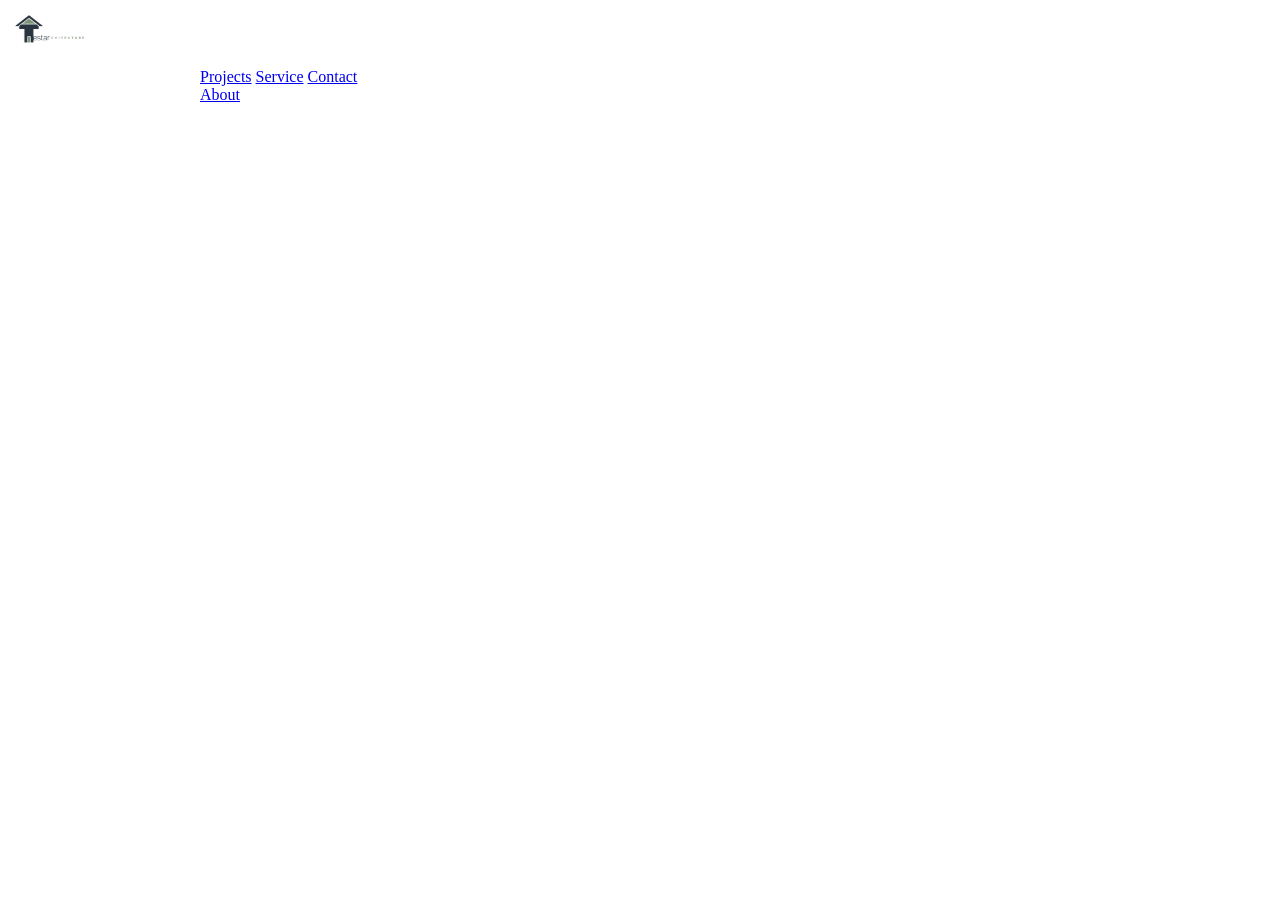
==== index.html @ 781d8ee2 "ghjk" ====
<!DOCTYPE html>
<html lang="en">
<head>
    <meta charset="UTF-8">
    <meta name="viewport" content="width=device-width, initial-scale=1.0">
    <title>         estar chitecture</title>




<style>
i{
    font-size:100px;
    color:#000;
}

.topbar {
  position: fixed;
  top: 0;
  left: 0;

  width: 100%;
  height: 70px;

  display: flex;
  align-items: center;

  padding-left: 15px;

  z-index: 1000;
}
.logo {
  height: 70px;
  width: auto;
  display: block;
}
.w3-sidebar {
  width: 200px;
  padding-top: 60px;
}
body {
  margin-left: 200px;
}
@media (max-width: 600px) {

  body {
    margin-left: 0;
  }

  .w3-sidebar {
    width: 100%;
    position: relative;
    height: auto;
  }

}
</style>
    <link rel="icon" sizes="100x100" href="./chitecture-v.2-removebg-preview.png">

    <link rel="stylesheet" href="https://www.w3schools.com/w3css/5/w3.css">


</head>
<body>

     
    









<div class="w3-sidebar w3-light-grey w3-bar-block">
  

  <a href="SMTH.html" class="w3-bar-item w3-button">Projects</a>
  <a href="comeon.html" class="w3-bar-item w3-button">Service</a>
  <a href="new.html" class="w3-bar-item w3-button">Contact</a>
  <a href="hi.html" class="w3-bar-item w3-button">About</a>
</div>


 
  
 

  


<div class="topbar">
  <img src="favicon-removebg-preview.png" class="logo">
</div>




</body>
</html>
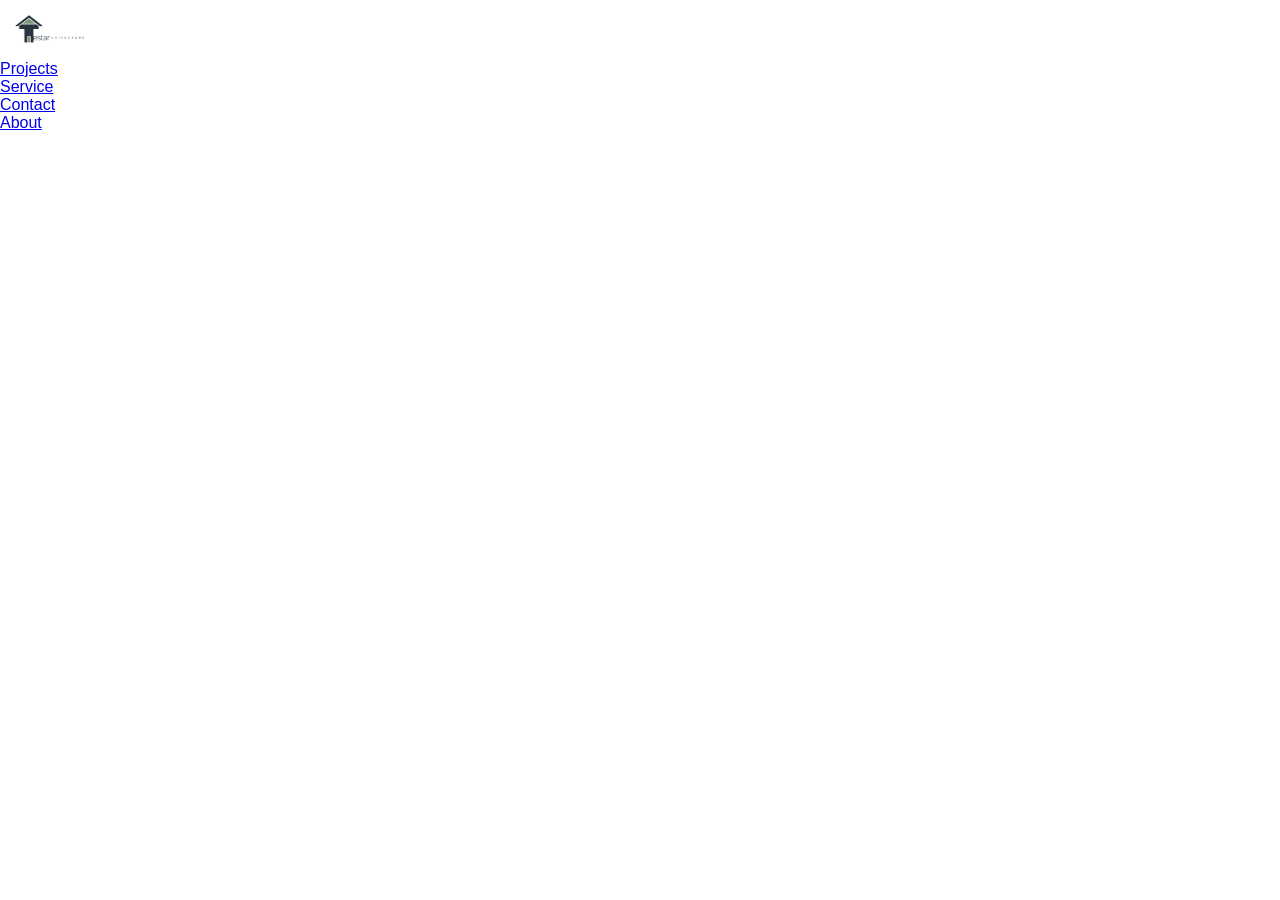
==== commit 75c944de: "ghjkl" ====
--- a/index.html
+++ b/index.html
@@ -6,7 +6,7 @@
     <title>         estar chitecture</title>
 
 
-
+<link rel="stylesheet" href="main.css">
 
 <style>
 i{
--- a/main.css
+++ b/main.css
@@ -0,0 +1,90 @@
+* {
+  box-sizing: border-box;
+}
+
+html, body {
+  margin: 0;
+  padding: 0;
+  overflow-x: hidden;
+  font-family: Arial, sans-serif;
+}
+
+
+
+.topbar {
+  position: fixed;
+  top: 0;
+  left: 0;
+
+  width: 100%;
+  height: 70px;
+
+  display: flex;
+  align-items: center;
+
+  padding-left: 15px;
+
+  z-index: 1000;
+}
+
+
+
+.logo {
+  height: 55px;
+  width: auto;
+  display: block;
+}
+
+
+
+.w3-sidebar {
+  width: 200px;
+  height: 100%;
+
+  position: fixed;
+  top: 0;
+  left: 0;
+
+  overflow-x: hidden;
+
+  padding-top: 70px;
+}
+
+
+
+.w3-bar-item {
+  width: 100%;
+  display: block;
+  white-space: normal;
+}
+
+
+
+body {
+  margin-left: 200px;
+}
+
+
+
+img {
+  max-width: 100%;
+  height: auto;
+}
+
+
+
+@media (max-width: 600px) {
+
+  body {
+    margin-left: 120px;
+  }
+
+  .w3-sidebar {
+    width: 120px !important;
+  }
+
+  .logo {
+    height: 45px;
+  }
+
+}
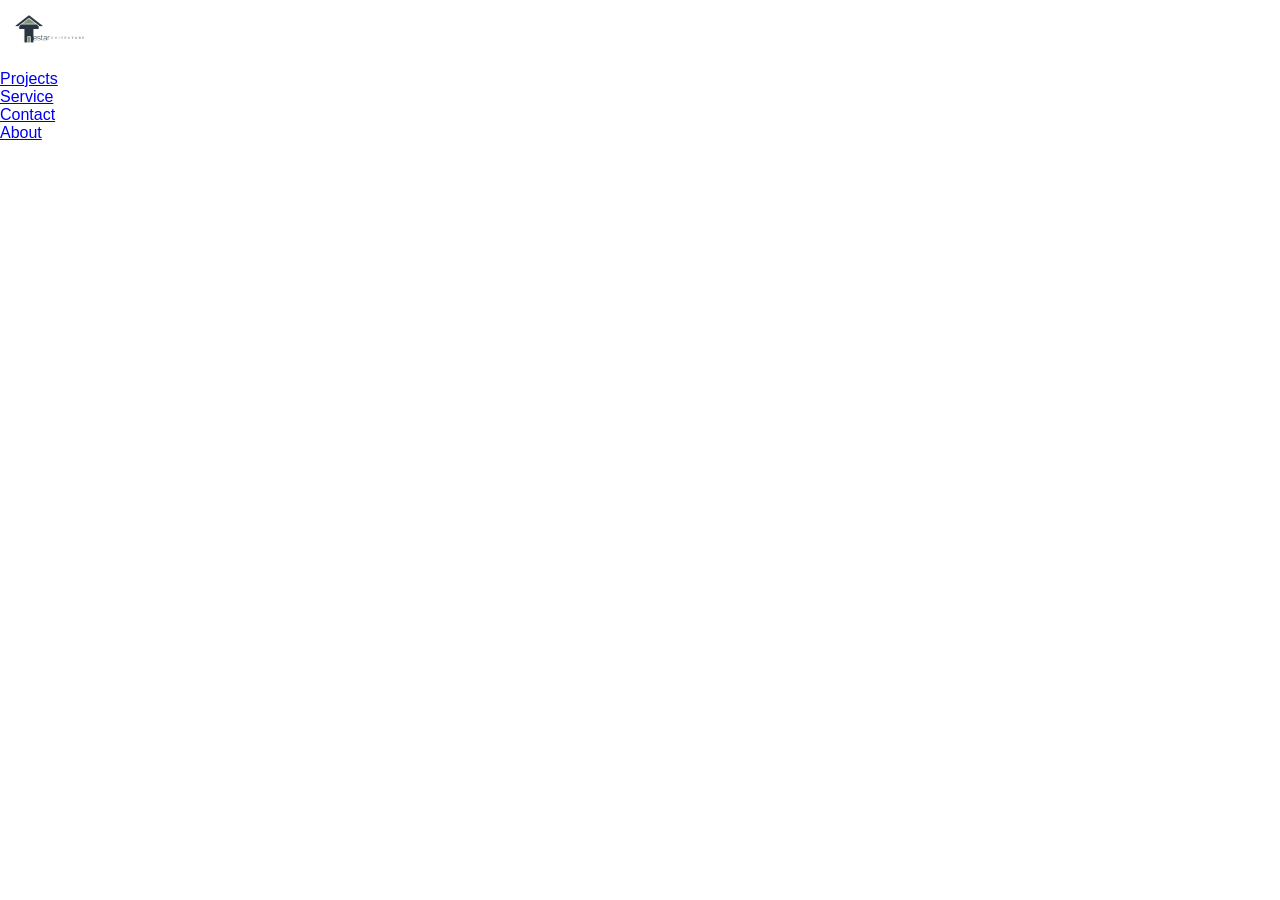
==== commit ab8e9196: "fghj" ====
--- a/index.html
+++ b/index.html
@@ -36,7 +36,6 @@
 }
 .w3-sidebar {
   width: 200px;
-  padding-top: 60px;
 }
 body {
   margin-left: 200px;
--- a/main.css
+++ b/main.css
@@ -39,17 +39,14 @@
 
 .w3-sidebar {
   width: 200px;
-  height: 100%;
+  height: calc(100% - 70px);
 
   position: fixed;
-  top: 0;
+  top: 70px;
   left: 0;
 
   overflow-x: hidden;
-
-  padding-top: 70px;
 }
-
 
 
 .w3-bar-item {
@@ -75,16 +72,37 @@
 
 @media (max-width: 600px) {
 
-  body {
-    margin-left: 120px;
+  .topbar {
+    height: 50px;
+    padding-left: 8px;
+  }
+
+  .logo {
+    height: 28px;
   }
 
   .w3-sidebar {
-    width: 120px !important;
+    width: 70px !important;
+
+    position: fixed !important;
+    top: 50px !important;
+    left: 0 !important;
+
+    height: calc(100% - 50px) !important;
+
+    overflow-x: hidden !important;
+
+    padding-top: 10px !important;
   }
 
-  .logo {
-    height: 45px;
+  body {
+    margin-left: 70px !important;
   }
 
-}+  .w3-bar-item {
+    font-size: 10px !important;
+    padding: 8px 2px !important;
+    text-align: center;
+  }
+
+}
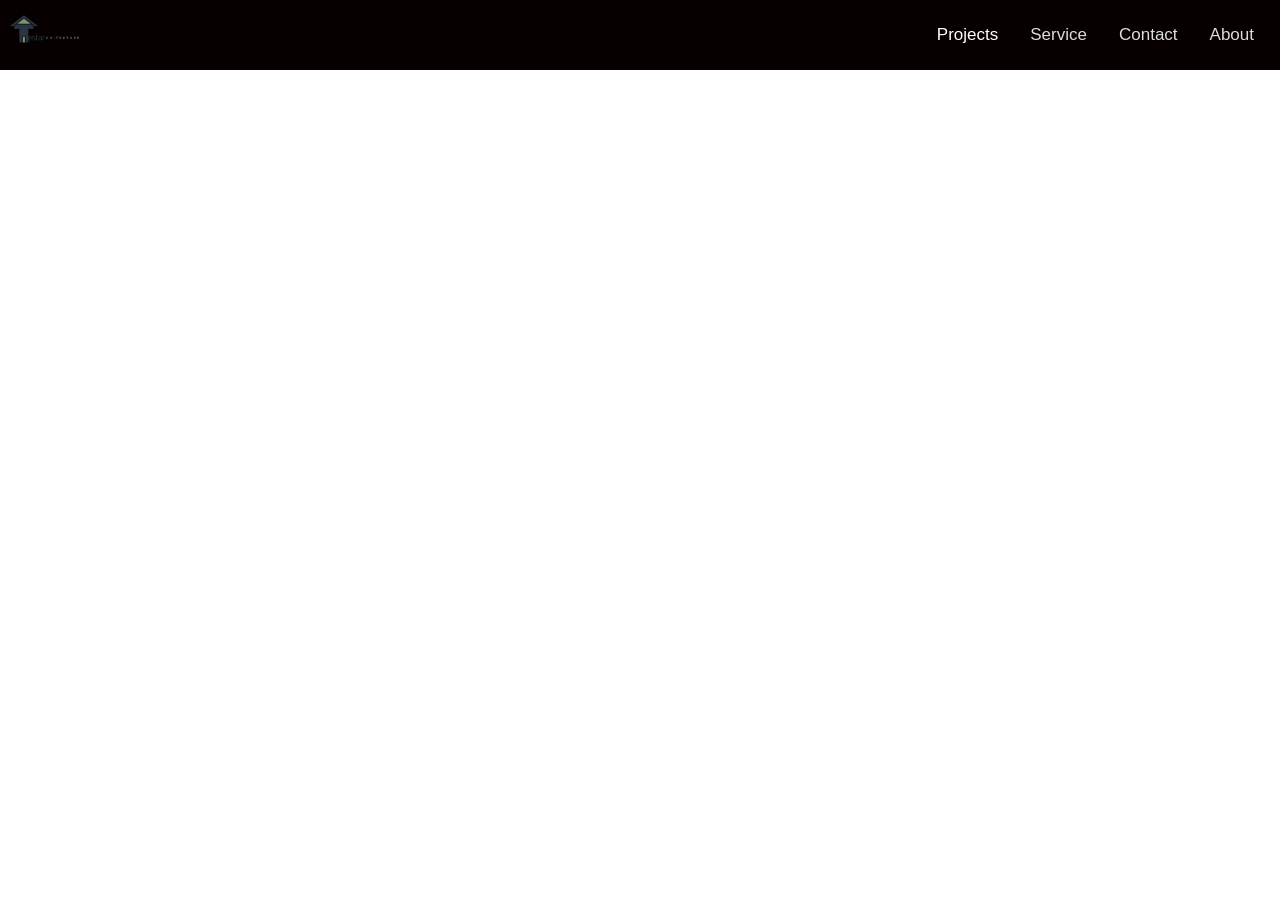
==== commit 848f10cd: "ertyuioùsdfghjkldtyuiopertyuidfghjkdfgtjk" ====
--- a/index.html
+++ b/index.html
@@ -1,101 +1,31 @@
 <!DOCTYPE html>
 <html lang="en">
 <head>
-    <meta charset="UTF-8">
-    <meta name="viewport" content="width=device-width, initial-scale=1.0">
-    <title>         estar chitecture</title>
+  <meta charset="UTF-8">
+  <meta name="viewport" content="width=device-width, initial-scale=1.0">
 
+  <title>Estar Chitecture</title>
 
-<link rel="stylesheet" href="main.css">
+  <link rel="stylesheet" href="main.css">
+  <link rel="icon" href="chitecture-v.2-removebg-preview.png">
+</head>
 
-<style>
-i{
-    font-size:100px;
-    color:#000;
-}
-
-.topbar {
-  position: fixed;
-  top: 0;
-  left: 0;
-
-  width: 100%;
-  height: 70px;
-
-  display: flex;
-  align-items: center;
-
-  padding-left: 15px;
-
-  z-index: 1000;
-}
-.logo {
-  height: 70px;
-  width: auto;
-  display: block;
-}
-.w3-sidebar {
-  width: 200px;
-}
-body {
-  margin-left: 200px;
-}
-@media (max-width: 600px) {
-
-  body {
-    margin-left: 0;
-  }
-
-  .w3-sidebar {
-    width: 100%;
-    position: relative;
-    height: auto;
-  }
-
-}
-</style>
-    <link rel="icon" sizes="100x100" href="./chitecture-v.2-removebg-preview.png">
-
-    <link rel="stylesheet" href="https://www.w3schools.com/w3css/5/w3.css">
-
-
-</head>
 <body>
 
-     
-    
+  <div class="topnav">
 
+    <img src="favicon-removebg-preview.png" class="logo">
 
+    <div class="nav-links">
 
+      <a class="active" href="SMTH.html">Projects</a>
+      <a href="comeon.html">Service</a>
+      <a href="new.html">Contact</a>
+      <a href="hi.html">About</a>
 
+    </div>
 
-
-
-
-
-<div class="w3-sidebar w3-light-grey w3-bar-block">
-  
-
-  <a href="SMTH.html" class="w3-bar-item w3-button">Projects</a>
-  <a href="comeon.html" class="w3-bar-item w3-button">Service</a>
-  <a href="new.html" class="w3-bar-item w3-button">Contact</a>
-  <a href="hi.html" class="w3-bar-item w3-button">About</a>
-</div>
-
-
- 
-  
- 
-
-  
-
-
-<div class="topbar">
-  <img src="favicon-removebg-preview.png" class="logo">
-</div>
-
-
-
+  </div>
 
 </body>
-</html>
+</html>
--- a/main.css
+++ b/main.css
@@ -6,103 +6,95 @@
   margin: 0;
   padding: 0;
   overflow-x: hidden;
-  font-family: Arial, sans-serif;
+  font-family: Arial, Helvetica, sans-serif;
 }
 
 
 
-.topbar {
-  position: fixed;
-  top: 0;
-  left: 0;
-
-  width: 100%;
-  height: 70px;
-
+.topnav {
   display: flex;
   align-items: center;
-
-  padding-left: 15px;
-
-  z-index: 1000;
+  background-color: #060000;
+  padding: 0 10px;
 }
 
 
 
 .logo {
-  height: 55px;
+  height: 70px;
   width: auto;
   display: block;
 }
 
 
 
-.w3-sidebar {
-  width: 200px;
-  height: calc(100% - 70px);
-
-  position: fixed;
-  top: 70px;
-  left: 0;
-
-  overflow-x: hidden;
-}
-
-
-.w3-bar-item {
-  width: 100%;
-  display: block;
-  white-space: normal;
+.nav-links {
+  margin-left: auto;
+  display: flex;
 }
 
 
 
-body {
-  margin-left: 200px;
+.nav-links a {
+  color: #ddd;
+  padding: 14px 16px;
+  text-decoration: none;
+  font-size: 17px;
+
+  transition: background-color 0.2s ease, color 0.2s ease, transform 0.1s ease;
 }
 
 
 
-img {
-  max-width: 100%;
-  height: auto;
+.nav-links a:hover {
+  background-color: #ddd;
+  color: black;
 }
 
 
 
+.nav-links a.active {
+  background-color: #04AA6D;
+  color: white;
+}
+
+
+
+.nav-links a.active {
+  color: #ffffff;
+  border-bottom: 0px solid #04AA6D;
+  background: transparent;
+}
+
+.nav-links a {
+  transition: all 0.2s ease;
+}
+
+.nav-links a:hover {
+  background-color: #ddd;
+  color: black;
+}
+
 @media (max-width: 600px) {
 
-  .topbar {
-    height: 50px;
-    padding-left: 8px;
+  .topnav {
+    flex-direction: column;
+    align-items: flex-start;
+  }
+
+  .nav-links {
+    width: 100%;
+    flex-direction: column;
+  }
+
+  .nav-links a {
+    width: 100%;
+    text-align: left;
   }
 
   .logo {
-    height: 28px;
+    height: 40px;
+    margin-bottom: 10px;
   }
 
-  .w3-sidebar {
-    width: 70px !important;
-
-    position: fixed !important;
-    top: 50px !important;
-    left: 0 !important;
-
-    height: calc(100% - 50px) !important;
-
-    overflow-x: hidden !important;
-
-    padding-top: 10px !important;
-  }
-
-  body {
-    margin-left: 70px !important;
-  }
-
-  .w3-bar-item {
-    font-size: 10px !important;
-    padding: 8px 2px !important;
-    text-align: center;
-  }
-
-}
+}
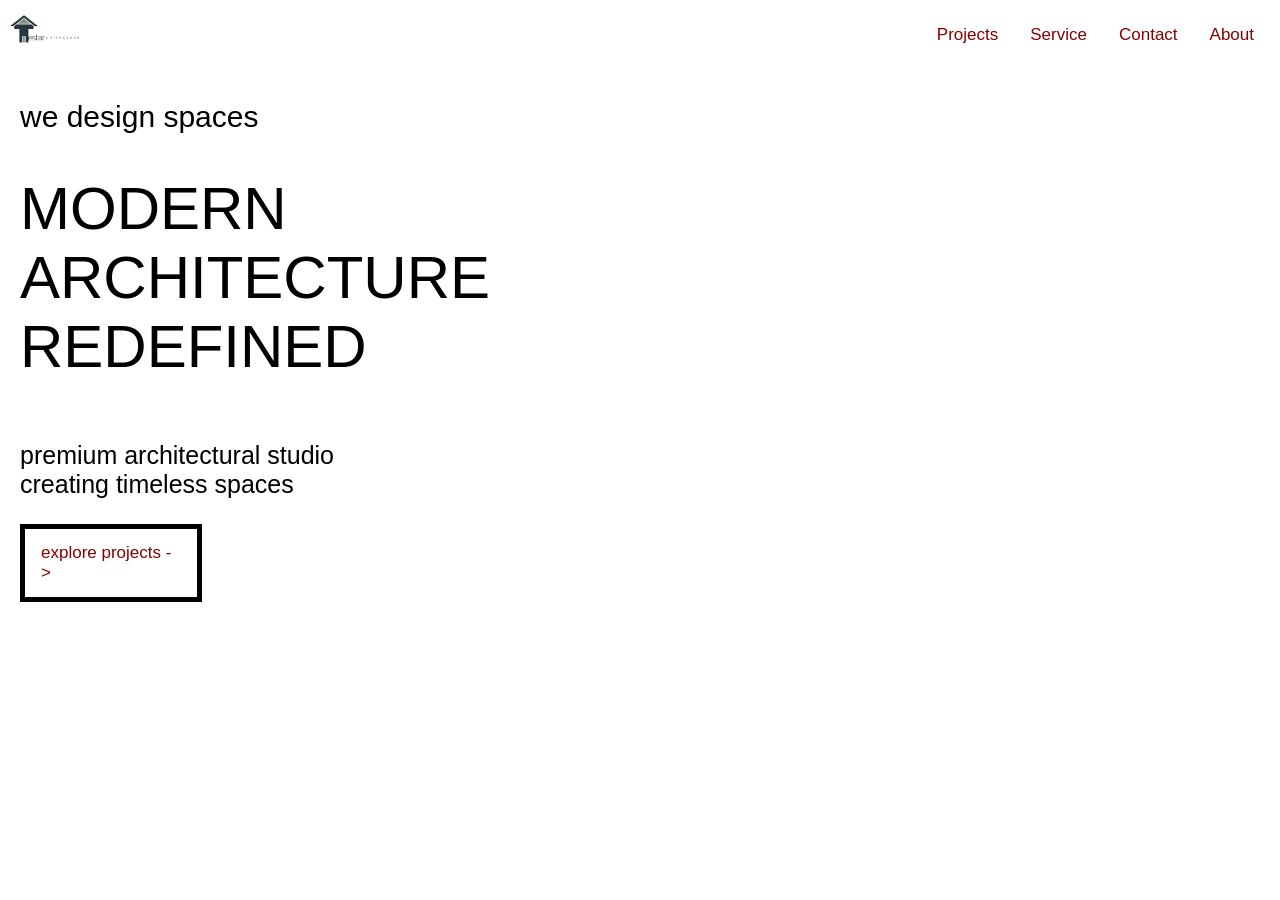
==== commit 4c6316d3: "dcfdfghj" ====
--- a/index.html
+++ b/index.html
@@ -1,31 +1,55 @@
-<!DOCTYPE html>
+<!doctype html>
 <html lang="en">
-<head>
-  <meta charset="UTF-8">
-  <meta name="viewport" content="width=device-width, initial-scale=1.0">
+  <head>
+    <meta charset="UTF-8" />
+    <meta name="viewport" content="width=device-width, initial-scale=1.0" />
 
-  <title>Estar Chitecture</title>
+    <title>Estar Chitecture</title>
+    <style>
+      body {
+        background-image: url("https://images.pexels.com/photos/31592973/pexels-photo-31592973.jpeg");
+        background-size: cover;
+      }
+      .project {
+        border: 5px solid black;
+        width: 182px;
+      }
+    </style>
+    <link rel="stylesheet" href="main.css" />
 
-  <link rel="stylesheet" href="main.css">
-  <link rel="icon" href="chitecture-v.2-removebg-preview.png">
-</head>
+    <link rel="icon" href="chitecture-v.2-removebg-preview.png" />
+  </head>
 
-<body>
+  <body>
+    <div class="topnav">
+      <img src="favicon-removebg-preview.png" class="logo" />
 
-  <div class="topnav">
-
-    <img src="favicon-removebg-preview.png" class="logo">
-
-    <div class="nav-links">
-
-      <a class="active" href="SMTH.html">Projects</a>
-      <a href="comeon.html">Service</a>
-      <a href="new.html">Contact</a>
-      <a href="hi.html">About</a>
-
+      <div class="nav-links">
+        <a class="active" href="SMTH.html">Projects</a>
+        <a href="comeon.html">Service</a>
+        <a href="new.html">Contact</a>
+        <a href="hi.html">About</a>
+      </div>
+    </div>
+    <div style="display: flex; margin-left: 20px">
+      <p class="subtitle">we design spaces</p>
     </div>
 
-  </div>
-
-</body>
-</html>+    <div style="display: flex; flex-direction: row; margin-left: 20px">
+      <p class="headline" style="font-size: 60px">
+        MODERN <br />
+        ARCHITECTURE <br />
+        REDEFINED
+      </p>
+    </div>
+    <div style="display: flex; margin-left: 20px">
+      <p class="description" style="font-size: 25px">
+        premium architectural studio <br />
+        creating timeless spaces
+      </p>
+    </div>
+    <div class="nav-links project" style="display: flex; margin-left: 20px" >
+      <a href="SMTH.html" > explore projects -> </a>
+    </div>
+  </body>
+</html>
--- a/main.css
+++ b/main.css
@@ -2,67 +2,67 @@
   box-sizing: border-box;
 }
 
-html, body {
+html,
+body {
   margin: 0;
   padding: 0;
   overflow-x: hidden;
   font-family: Arial, Helvetica, sans-serif;
 }
 
-
-
 .topnav {
   display: flex;
   align-items: center;
-  background-color: #060000;
+  background-color: transparent;
   padding: 0 10px;
 }
 
-
-
 .logo {
   height: 70px;
-  width: auto;
-  display: block;
 }
-
-
 
 .nav-links {
   margin-left: auto;
   display: flex;
+  list-style-type: none;
 }
 
-
-
 .nav-links a {
-  color: #ddd;
+  color: #860000;
   padding: 14px 16px;
   text-decoration: none;
   font-size: 17px;
 
-  transition: background-color 0.2s ease, color 0.2s ease, transform 0.1s ease;
+  transition:
+    background-color 0.2s ease,
+    color 0.2s ease,
+    transform 0.1s ease;
+}
+.subtitle {
+  margin-bottom: 20px;
+  font-size: 30px;
 }
 
-
+.headline {
+  margin-top: 20px;
+}
+.description {
+  margin-top: 0;
+}
 
 .nav-links a:hover {
-  background-color: #ddd;
-  color: black;
+  background-color: #ffffff;
+  color: transparent;
 }
 
-
+.nav-links a.active {
+  background-color: #04aa6d;
+  color: #860000;
+}
 
 .nav-links a.active {
-  background-color: #04AA6D;
-  color: white;
-}
-
-
-
-.nav-links a.active {
-  color: #ffffff;
-  border-bottom: 0px solid #04AA6D;
+  color: #860000;
+  border-bottom: 0px solid #04aa6d;
   background: transparent;
 }
 
@@ -71,12 +71,11 @@
 }
 
 .nav-links a:hover {
-  background-color: #ddd;
+  background-color: #ffffff;
   color: black;
 }
 
 @media (max-width: 600px) {
-
   .topnav {
     flex-direction: column;
     align-items: flex-start;
@@ -96,5 +95,4 @@
     height: 40px;
     margin-bottom: 10px;
   }
-
-}+}
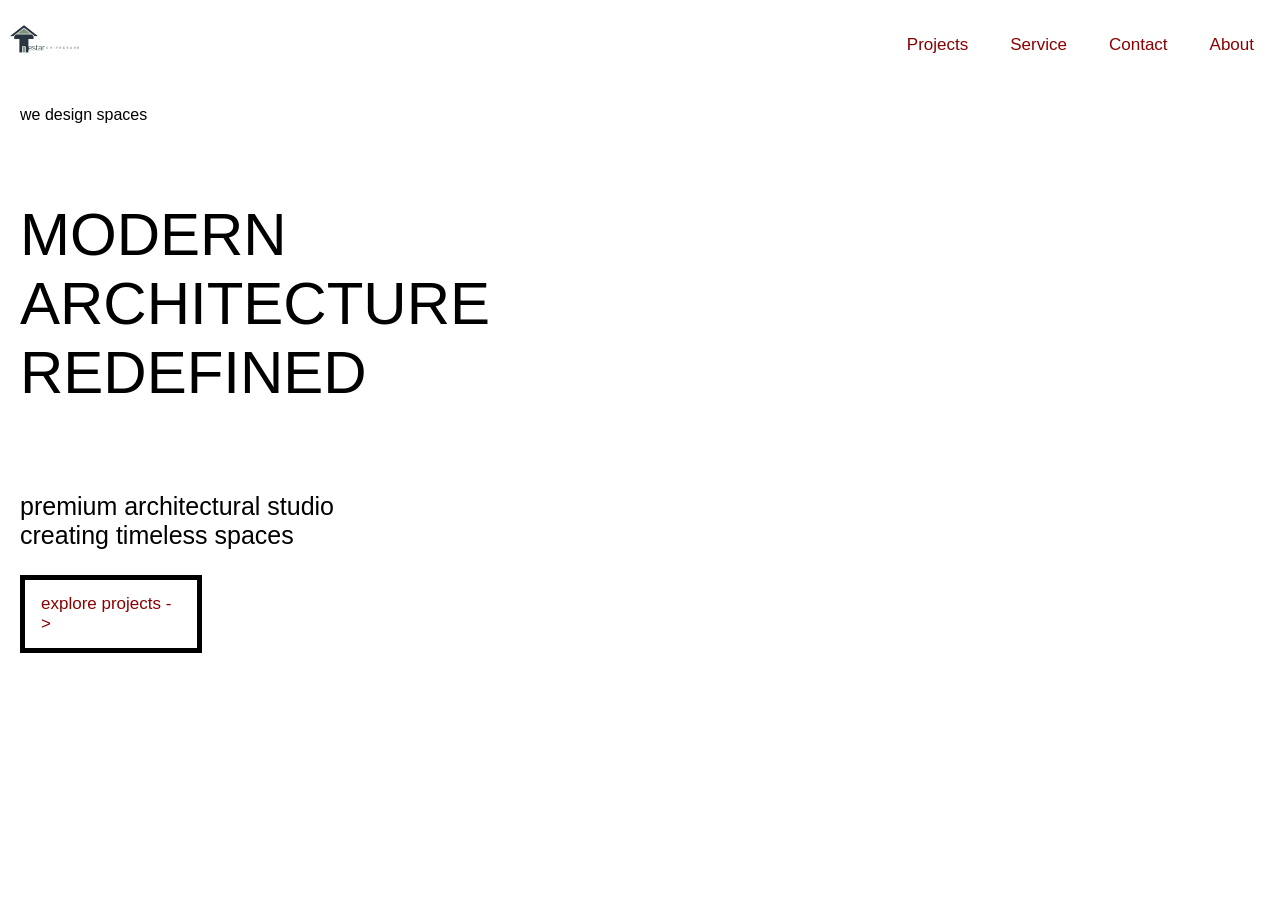
==== commit fd5f1329: "kjnk" ====
--- a/index.html
+++ b/index.html
@@ -9,11 +9,13 @@
       body {
         background-image: url("https://images.pexels.com/photos/31592973/pexels-photo-31592973.jpeg");
         background-size: cover;
+        background-repeat: no-repeat;
       }
       .project {
         border: 5px solid black;
         width: 182px;
       }
+     
     </style>
     <link rel="stylesheet" href="main.css" />
 
@@ -35,7 +37,7 @@
       <p class="subtitle">we design spaces</p>
     </div>
 
-    <div style="display: flex; flex-direction: row; margin-left: 20px">
+    <div class="modern" style="display: flex; flex-direction: row; margin-left: 20px">
       <p class="headline" style="font-size: 60px">
         MODERN <br />
         ARCHITECTURE <br />
@@ -48,8 +50,8 @@
         creating timeless spaces
       </p>
     </div>
-    <div class="nav-links project" style="display: flex; margin-left: 20px" >
-      <a href="SMTH.html" > explore projects -> </a>
+    <div class="nav-links project" style="display: flex; margin-left: 20px">
+      <a href="SMTH.html"> explore projects -> </a>
     </div>
   </body>
 </html>
--- a/main.css
+++ b/main.css
@@ -1,5 +1,15 @@
 * {
   box-sizing: border-box;
+}
+
+.modern {
+    display: flex;
+    flex-direction: row;
+    margin-left: 20px;
+}
+
+.headline {
+    font-size: 60px;
 }
 
 html,
@@ -14,7 +24,7 @@
   display: flex;
   align-items: center;
   background-color: transparent;
-  padding: 0 10px;
+  padding: 10px;
 }
 
 .logo {
@@ -25,39 +35,24 @@
   margin-left: auto;
   display: flex;
   list-style-type: none;
+  margin-top: 0px;
+
+  flex-wrap: wrap;
+  justify-content: center;
+  gap: 10px;
 }
 
 .nav-links a {
-  color: #860000;
+  color: darkred;
   padding: 14px 16px;
   text-decoration: none;
   font-size: 17px;
-
-  transition:
-    background-color 0.2s ease,
-    color 0.2s ease,
-    transform 0.1s ease;
-}
-.subtitle {
-  margin-bottom: 20px;
-  font-size: 30px;
-}
-
-.headline {
-  margin-top: 20px;
-}
-.description {
-  margin-top: 0;
+  transition: all 0.2s ease;
 }
 
 .nav-links a:hover {
   background-color: #ffffff;
-  color: transparent;
-}
-
-.nav-links a.active {
-  background-color: #04aa6d;
-  color: #860000;
+  color: black;
 }
 
 .nav-links a.active {
@@ -66,33 +61,119 @@
   background: transparent;
 }
 
-.nav-links a {
-  transition: all 0.2s ease;
+.project-card {
+  display: flex;
+  align-items: center;
+  gap: 50px;
+  max-width: 1400px;
+  margin: 60px auto;
+  padding: 0 20px;
+  margin-top: 0px;
 }
 
-.nav-links a:hover {
-  background-color: #ffffff;
-  color: black;
+.img_description {
+  width: 50%;
+  flex-shrink: 0;
 }
 
-@media (max-width: 600px) {
+.img_description img {
+  width: 100%;
+  height: 500px;
+  object-fit: cover;
+  display: block;
+  border-radius: 4px;
+}
+
+.text-align-projects {
+  width: 50%;
+  text-align: left;
+  display: flex;
+  flex-direction: column;
+  justify-content: center;
+  gap: 8px;
+  margin-top: 0px;
+}
+
+.text-align-projects h3 {
+  font-size: 2.5rem;
+  font-weight: 700;
+  margin: 0;
+  color: #111;
+  line-height: 1.2;
+  margin-top: 0px;
+}
+
+.text-align-projects p {
+  margin: 0;
+  font-size: 1rem;
+  line-height: 1.6;
+  color: #444;
+  margin-top: 0px;
+}
+
+.text-align-projects p:nth-child(2) {
+  font-weight: 600;
+  color: #333;
+}
+
+.text-align-projects p:nth-child(3) {
+  color: #666;
+  font-size: 0.95rem;
+  margin-top: 0px;
+}
+
+.image-container {
+  display: flex;
+  gap: 30px;
+  margin-bottom: 60px;
+  flex-wrap: wrap;
+  margin-top: 0px;
+}
+
+.image-container .image-item {
+  flex: 1;
+  min-width: 300px;
+}
+
+.image-container .image-item img {
+  width: 100%;
+  height: 350px;
+  object-fit: cover;
+  border-radius: 4px;
+  display: block;
+}
+
+.image-container .image-info h4 {
+  margin: 15px 0 8px 0;
+  font-size: 18px;
+  font-weight: 600;
+}
+
+.image-container .image-info .location,
+.image-container .image-info .year {
+  margin: 4px 0;
+  font-size: 14px;
+  color: #666;
+}
+
+@media (max-width: 768px) {
   .topnav {
+    display: flex;
     flex-direction: column;
-    align-items: flex-start;
+  
   }
+  .nav-links {
+align-items: center;
+justify-content: center;
+margin-left: 0px;
 
-  .nav-links {
-    width: 100%;
-    flex-direction: column;
   }
+   .headline {
+        font-size: clamp(36px, 8vw, 60px);
+    }
 
-  .nav-links a {
-    width: 100%;
-    text-align: left;
-  }
+    .modern {
+        margin-left: 10px;
+    }
 
-  .logo {
-    height: 40px;
-    margin-bottom: 10px;
-  }
 }
